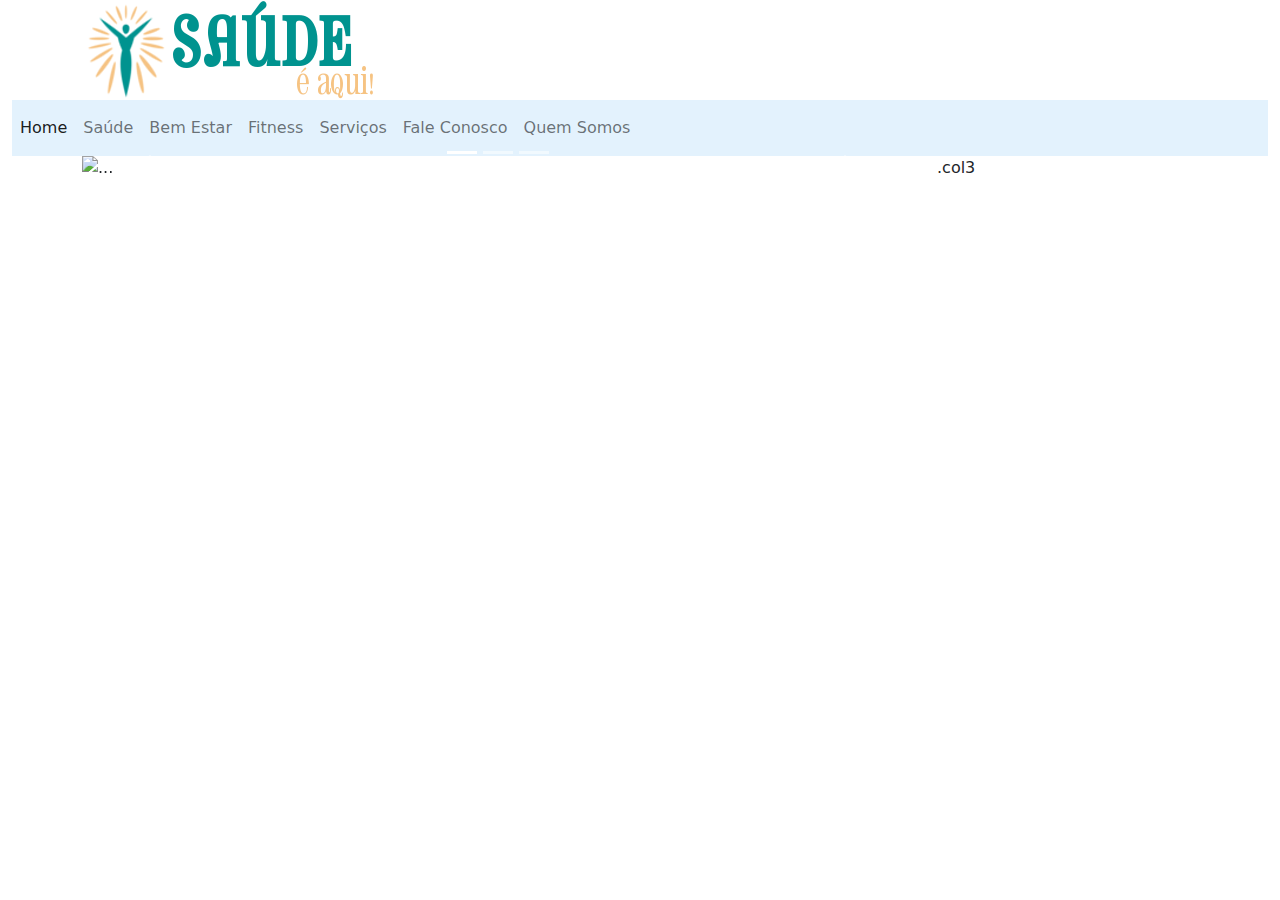
==== index.html @ e3474847 "Project Created" ====
<!doctype html>
<html lang="pt_BR">
  <head>
    <!-- Required meta tags -->
    <meta charset="utf-8">
    <meta name="viewport" content="width=device-width, initial-scale=1">

    <!-- Bootstrap CSS -->
    <link href="resources/css/bootstrap-css/bootstrap.min.css" rel="stylesheet">

    <title>Saúde é Aqui!</title>
  </head>
  <body class="container-xxl">

    <div class="position-relative">
        <div class="container">
            <img src="resources/imagens/sistema/logotipo300x100.png">
        </div>
    </div>

    <nav class="navbar navbar-expand-lg navbar-light" style="background-color: #e3f2fd;">
      <!--
      <a class="navbar-brand" href="#">Saúde é Aqui</a>
      -->
      <button class="navbar-toggler" type="button" data-bs-toggle="collapse" data-bs-target="#navbarNav" aria-controls="navbarNav" aria-expanded="false" aria-label="Toggle navigation">
        <span class="navbar-toggler-icon"></span>
      </button>
      <div class="collapse navbar-collapse" id="navbarNav">
        <ul class="navbar-nav">
          <li class="nav-item">
            <a class="nav-link active" aria-current="page" href="#">Home</a>
          </li>
          <li class="nav-item">
            <a class="nav-link" aria-current="page" href="#">Saúde</a>
          </li>
          <li class="nav-item">
            <a class="nav-link" aria-current="page" href="#">Bem Estar</a>
          </li>
          <li class="nav-item">
            <a class="nav-link" aria-current="page" href="#">Fitness</a>
          </li>
          <li class="nav-item">
            <a class="nav-link" aria-current="page" href="#">Serviços</a>
          </li>
          <li class="nav-item">
            <a class="nav-link" aria-current="page" href="#">Fale Conosco</a>
          </li>
          <li class="nav-item">
            <a class="nav-link" aria-current="page" href="#">Quem Somos</a>
          </li>
        </ul>
      </div>
    </nav>

    <div class="container">
      <div class="row">
        <div class="col-9">
          
          <div id="carouselExampleCaptions" class="carousel slide" data-bs-ride="carousel">
            <div class="carousel-indicators">
              <button type="button" data-bs-target="#carouselExampleCaptions" data-bs-slide-to="0" class="active" aria-current="true" aria-label="Slide 1"></button>
              <button type="button" data-bs-target="#carouselExampleCaptions" data-bs-slide-to="1" aria-label="Slide 2"></button>
              <button type="button" data-bs-target="#carouselExampleCaptions" data-bs-slide-to="2" aria-label="Slide 3"></button>
            </div>
            <div class="carousel-inner">
              <div class="carousel-item active">
                <img src="..." class="d-block w-100" alt="...">
                <div class="carousel-caption d-none d-md-block">
                  <h5>First slide label</h5>
                  <p>Some representative placeholder content for the first slide.</p>
                </div>
              </div>
              <div class="carousel-item">
                <img src="..." class="d-block w-100" alt="...">
                <div class="carousel-caption d-none d-md-block">
                  <h5>Second slide label</h5>
                  <p>Some representative placeholder content for the second slide.</p>
                </div>
              </div>
              <div class="carousel-item">
                <img src="..." class="d-block w-100" alt="...">
                <div class="carousel-caption d-none d-md-block">
                  <h5>Third slide label</h5>
                  <p>Some representative placeholder content for the third slide.</p>
                </div>
              </div>
            </div>
            <button class="carousel-control-prev" type="button" data-bs-target="#carouselExampleCaptions" data-bs-slide="prev">
              <span class="carousel-control-prev-icon" aria-hidden="true"></span>
              <span class="visually-hidden">Previous</span>
            </button>
            <button class="carousel-control-next" type="button" data-bs-target="#carouselExampleCaptions" data-bs-slide="next">
              <span class="carousel-control-next-icon" aria-hidden="true"></span>
              <span class="visually-hidden">Next</span>
            </button>
          </div>

        </div>
        <div class="col-3">
          .col3
        </div>
      </div>

    </div>
    
    <script src="resources/js/bootstrap-js/bootstrap.bundle.min.js"></script>
  </body>
</html>
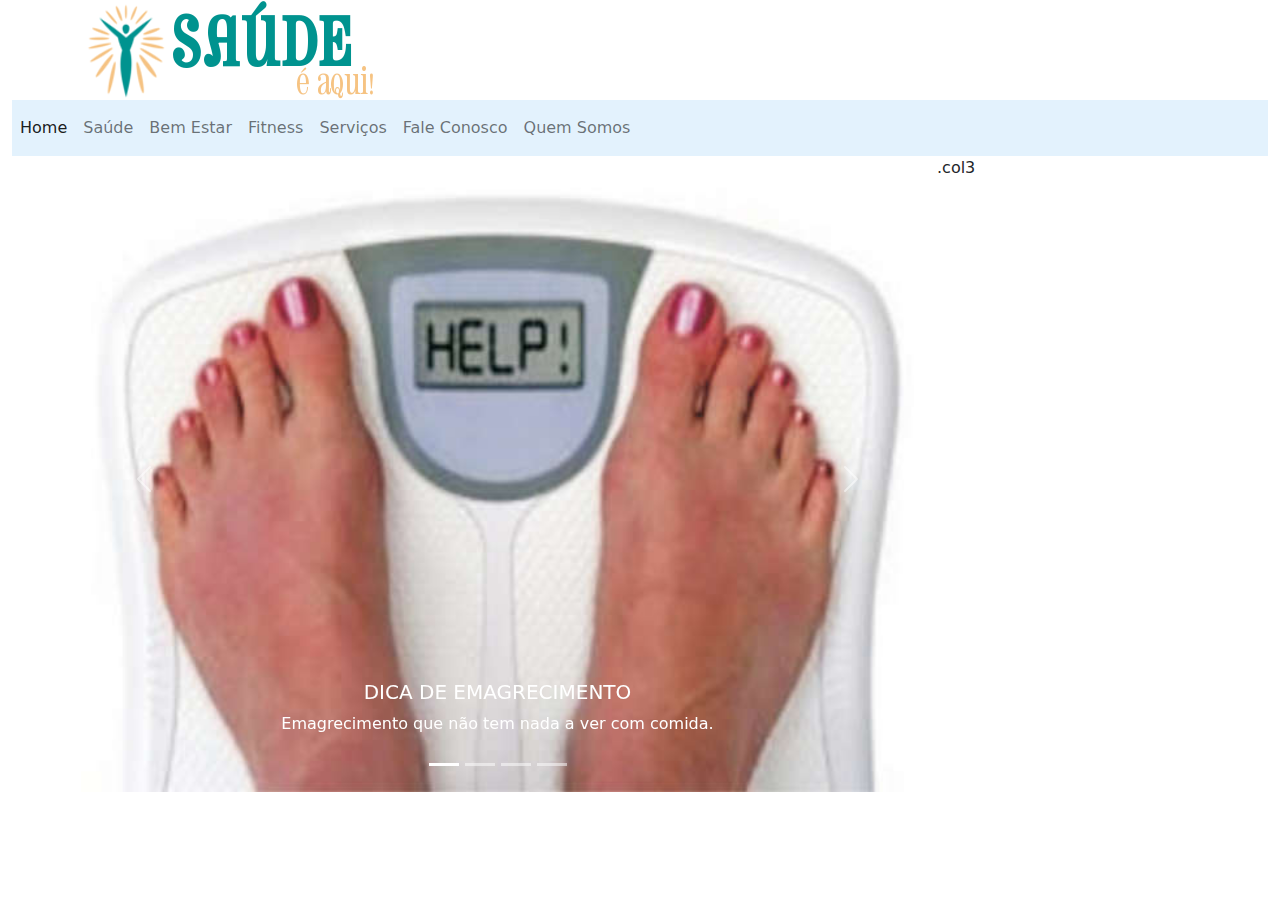
==== commit a9e0e2fc: "Created Carousel News" ====
--- a/index.html
+++ b/index.html
@@ -54,44 +54,52 @@
 
     <div class="container">
       <div class="row">
-        <div class="col-9">
+        <div class="col-9" style="padding: 1%;">
           
           <div id="carouselExampleCaptions" class="carousel slide" data-bs-ride="carousel">
             <div class="carousel-indicators">
               <button type="button" data-bs-target="#carouselExampleCaptions" data-bs-slide-to="0" class="active" aria-current="true" aria-label="Slide 1"></button>
               <button type="button" data-bs-target="#carouselExampleCaptions" data-bs-slide-to="1" aria-label="Slide 2"></button>
               <button type="button" data-bs-target="#carouselExampleCaptions" data-bs-slide-to="2" aria-label="Slide 3"></button>
+              <button type="button" data-bs-target="#carouselExampleCaptions" data-bs-slide-to="3" aria-label="Slide 4"></button>
             </div>
             <div class="carousel-inner">
               <div class="carousel-item active">
-                <img src="..." class="d-block w-100" alt="...">
+                <img src="resources/imagens/carousel/img_1.jpg" class="d-block w-100" alt="...">
                 <div class="carousel-caption d-none d-md-block">
-                  <h5>First slide label</h5>
-                  <p>Some representative placeholder content for the first slide.</p>
+                  <h5>DICA DE EMAGRECIMENTO</h5>
+                  <p>Emagrecimento que não tem nada a ver com comida.</p>
                 </div>
               </div>
               <div class="carousel-item">
-                <img src="..." class="d-block w-100" alt="...">
+                <img src="resources/imagens/carousel/img_2.jpg" class="d-block w-100" alt="...">
                 <div class="carousel-caption d-none d-md-block">
-                  <h5>Second slide label</h5>
-                  <p>Some representative placeholder content for the second slide.</p>
+                  <h5>SÍNDROME DO OLHO SECO</h5>
+                  <p>Entenda melhor o que é.</p>
                 </div>
               </div>
               <div class="carousel-item">
-                <img src="..." class="d-block w-100" alt="...">
+                <img src="resources/imagens/carousel/img_3.jpg" class="d-block w-100" alt="...">
                 <div class="carousel-caption d-none d-md-block">
-                  <h5>Third slide label</h5>
-                  <p>Some representative placeholder content for the third slide.</p>
+                  <h5>CANABIDIOL</h5>
+                  <p>Giovanna ganha na justiça o direito de receber gratuitamente o medicamento.</p>
+                </div>
+              </div>
+              <div class="carousel-item">
+                <img src="resources/imagens/carousel/img_4.jpg" class="d-block w-100" alt="...">
+                <div class="carousel-caption d-none d-md-block">
+                  <h5>FEMILIFT</h5>
+                  <p>Técnica estética promete rejuvenescer a região vaginal.</p>
                 </div>
               </div>
             </div>
             <button class="carousel-control-prev" type="button" data-bs-target="#carouselExampleCaptions" data-bs-slide="prev">
               <span class="carousel-control-prev-icon" aria-hidden="true"></span>
-              <span class="visually-hidden">Previous</span>
+              <span class="visually-hidden">Anterior</span>
             </button>
             <button class="carousel-control-next" type="button" data-bs-target="#carouselExampleCaptions" data-bs-slide="next">
               <span class="carousel-control-next-icon" aria-hidden="true"></span>
-              <span class="visually-hidden">Next</span>
+              <span class="visually-hidden">Próximo</span>
             </button>
           </div>
 
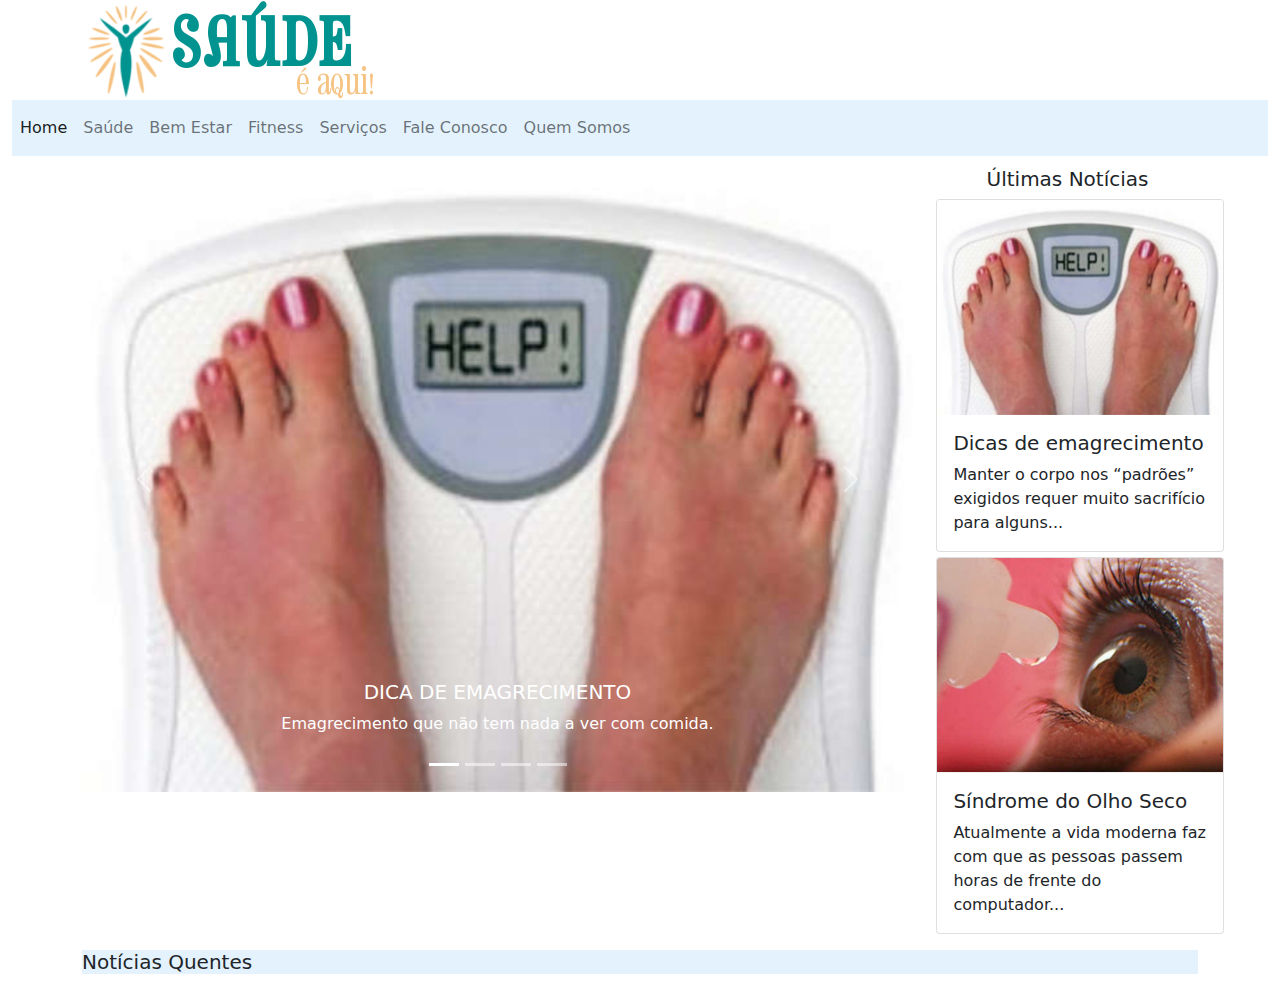
==== commit a3c861b7: "Created Latest News Session" ====
--- a/index.html
+++ b/index.html
@@ -102,11 +102,37 @@
               <span class="visually-hidden">Próximo</span>
             </button>
           </div>
+        </div>
+
+        <div class="col-3" style="padding: 1%;">
+          <div style="text-align: center;">
+            <h5>Últimas Notícias</h5>
+          </div>
+          <div class="card" style="width: 18rem; margin-bottom: 2%;">
+            <img src="resources/imagens/bem-estar/Dicas_emagrecimento.jpg" class="card-img-top" alt="...">
+            <div class="card-body">
+              <h5 class="card-title">Dicas de emagrecimento</h5>
+              <p class="card-text">Manter o corpo nos “padrões” exigidos requer muito sacrifício para alguns...</p>
+            </div>
+          </div>
+
+          <div class="card" style="width: 18rem;  margin-bottom: 2%;">
+            <img src="resources/imagens/saude/sindrome_olho_seco.jpg" class="card-img-top" alt="...">
+            <div class="card-body">
+              <h5 class="card-title">Síndrome do Olho Seco</h5>
+              <p class="card-text">Atualmente a vida moderna faz com que as pessoas passem horas de frente do computador...</p>
+            </div>
+          </div>
 
         </div>
-        <div class="col-3">
-          .col3
-        </div>
+      </div>
+
+    </div>
+
+
+    <div class="container">
+      <div style="background-color: #e3f2fd;">
+        <h5>Notícias Quentes</h5>
       </div>
 
     </div>
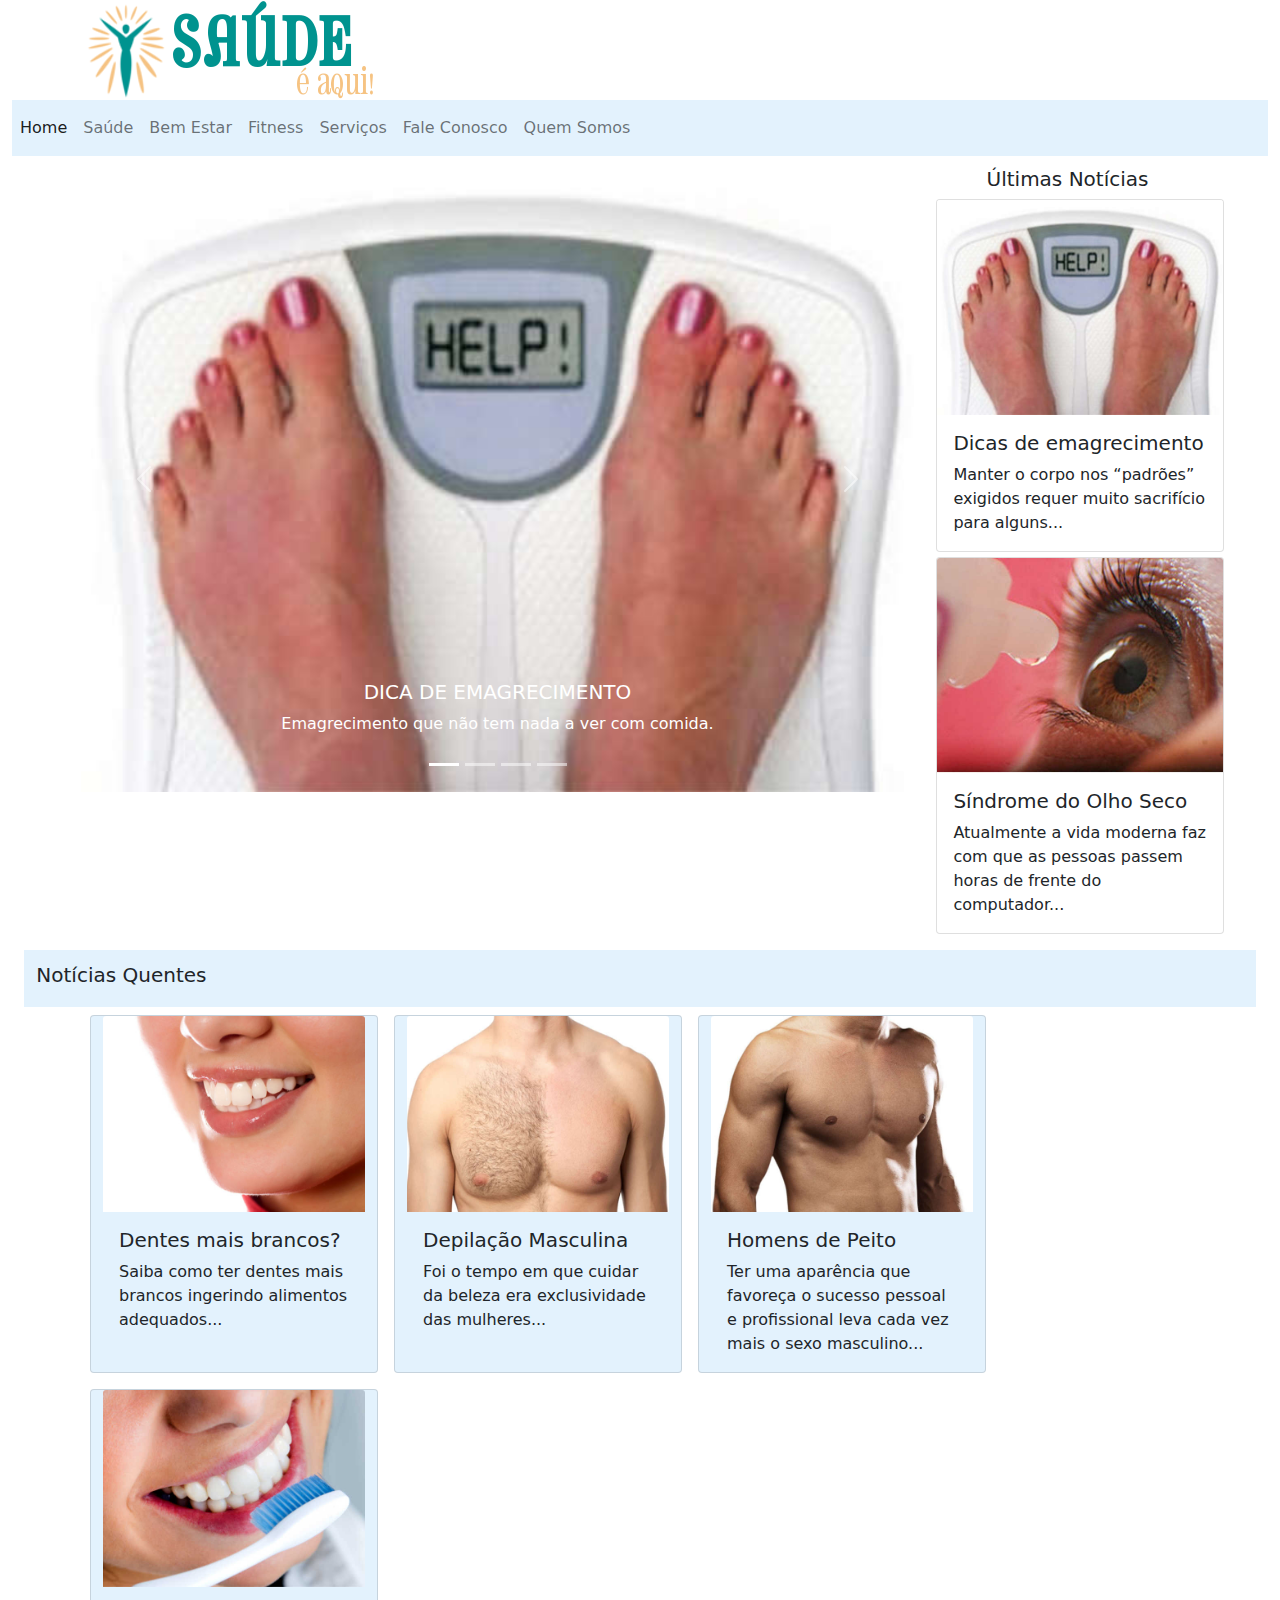
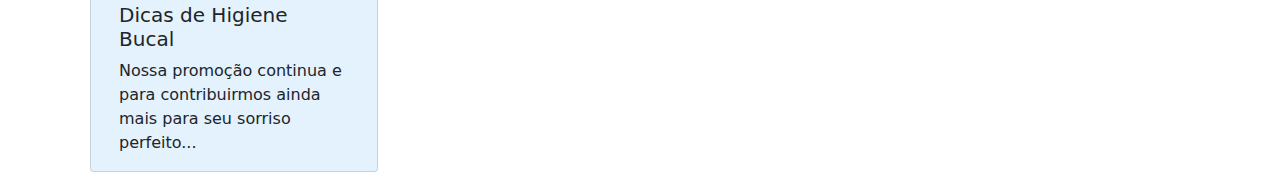
==== commit 7cb59db4: "Created Hot News Session" ====
--- a/index.html
+++ b/index.html
@@ -7,6 +7,9 @@
 
     <!-- Bootstrap CSS -->
     <link href="resources/css/bootstrap-css/bootstrap.min.css" rel="stylesheet">
+
+    <!-- Estilos personalizados da página-->
+    <link href="resources/css/styles/style.css" rel="stylesheet">
 
     <title>Saúde é Aqui!</title>
   </head>
@@ -130,9 +133,49 @@
     </div>
 
 
-    <div class="container">
-      <div style="background-color: #e3f2fd;">
+    <div class="container-fluid">
+      <div class="container-card-title">
         <h5>Notícias Quentes</h5>
+      </div>
+
+      <div class="container">
+
+        <div class="row container-card-home">
+
+          <div class="card card-home">
+            <img src="resources/imagens/saude/sorriso_mais_branco.jpg" class="card-img-top" alt="...">
+            <div class="card-body">
+              <h5 class="card-title">Dentes mais brancos?</h5>
+              <p class="card-text">Saiba como ter dentes mais brancos ingerindo alimentos adequados...</p>
+            </div>
+          </div>
+    
+          <div class="card card-home">
+            <img src="resources/imagens/bem-estar/depilacao_masculina.jpg" class="card-img-top" alt="...">
+            <div class="card-body">
+              <h5 class="card-title">Depilação Masculina</h5>
+              <p class="card-text">Foi o tempo em que cuidar da beleza era exclusividade das mulheres...</p>
+            </div>
+          </div>
+
+          <div class="card card-home">
+            <img src="resources/imagens/bem-estar/homens_de_peito.jpg" class="card-img-top" alt="...">
+            <div class="card-body">
+              <h5 class="card-title">Homens de Peito</h5>
+              <p class="card-text">Ter uma aparência que favoreça o sucesso pessoal e profissional leva cada vez mais o sexo masculino...</p>
+            </div>
+          </div>
+    
+          <div class="card card-home">
+            <img src="resources/imagens/saude/saude_bucal_tips.jpg" class="card-img-top" alt="...">
+            <div class="card-body">
+              <h5 class="card-title">Dicas de Higiene Bucal</h5>
+              <p class="card-text">Nossa promoção continua e para contribuirmos ainda mais para seu sorriso perfeito...</p>
+            </div>
+          </div>
+
+        </div>
+
       </div>
 
     </div>
--- a/resources/css/styles/style.css
+++ b/resources/css/styles/style.css
@@ -0,0 +1,16 @@
+.container-card-home{
+    margin-left: auto;
+    margin-right: auto;
+}
+
+.container-card-title {
+    padding: 1%;
+    background-color: #e3f2fd;
+}
+
+.card-home{
+    width: 18rem;
+    background-color: #e3f2fd;
+    margin: 0.5rem 0.5rem;
+
+}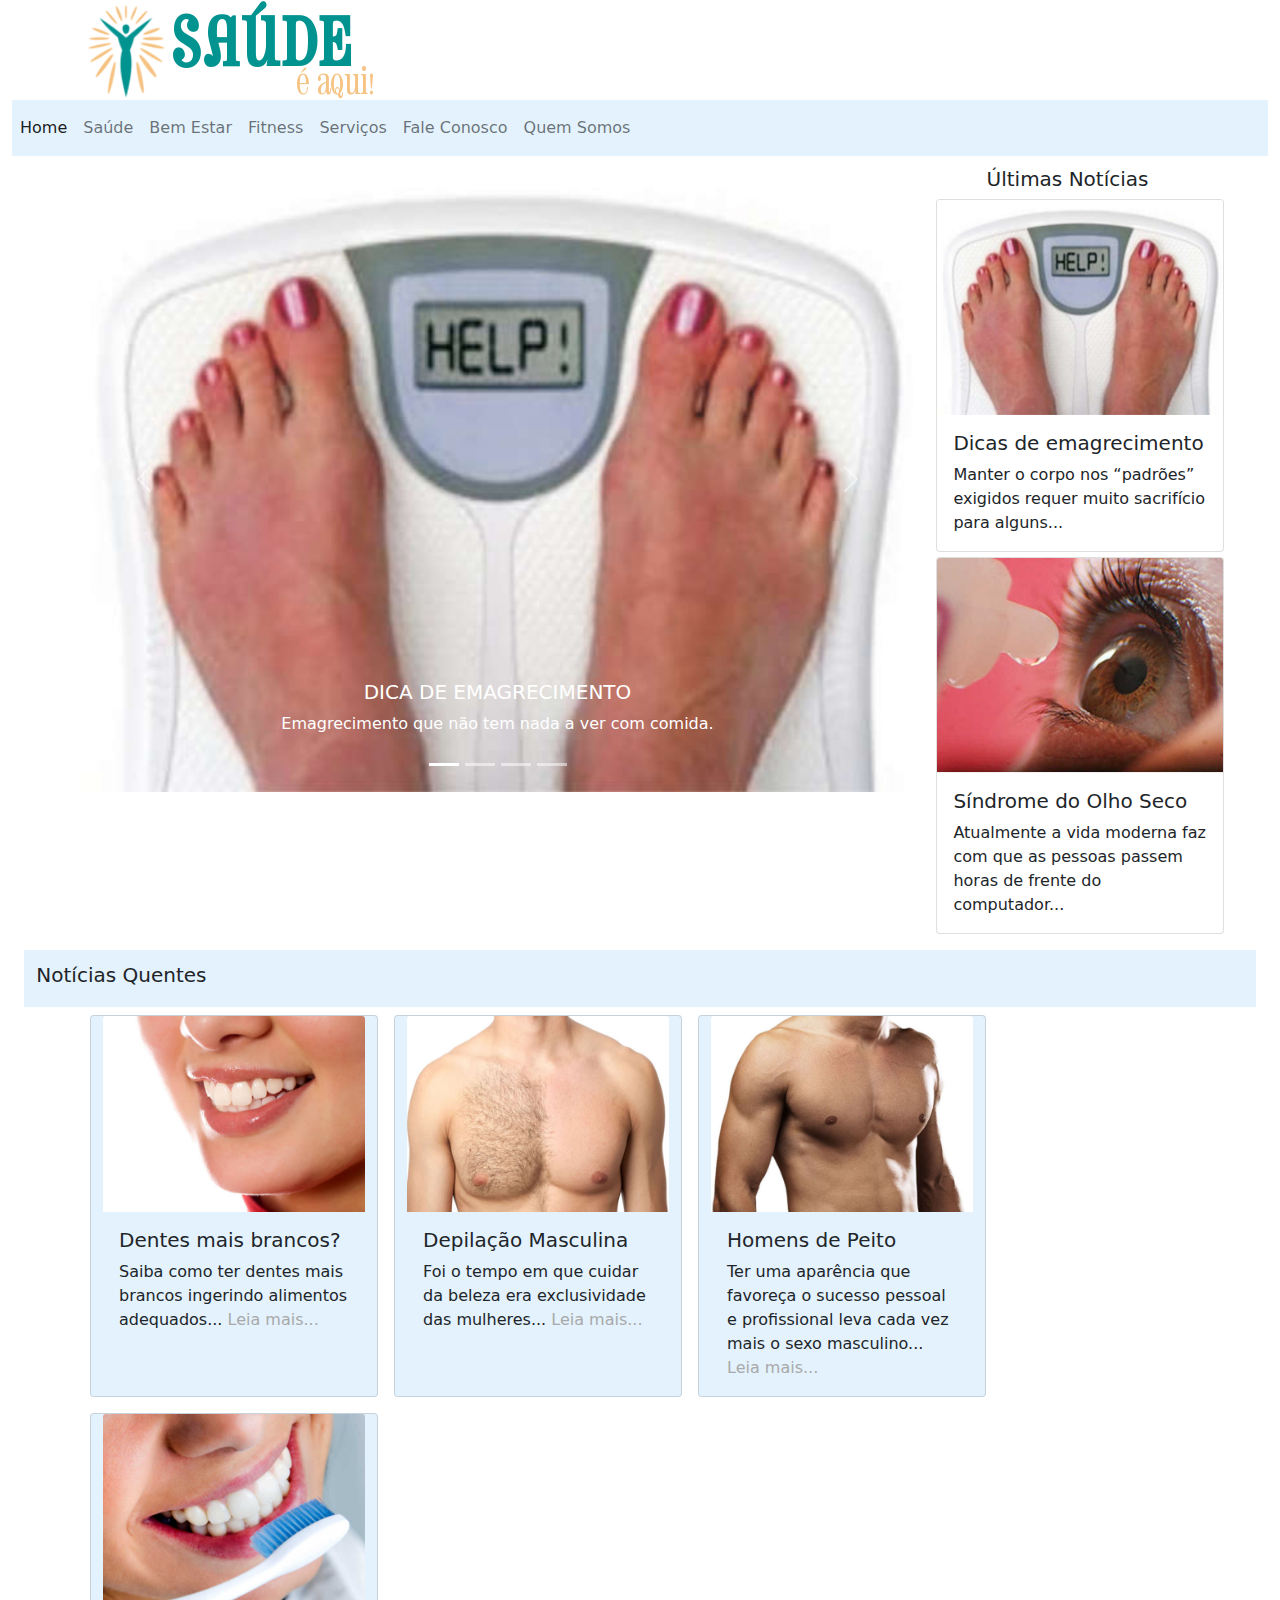
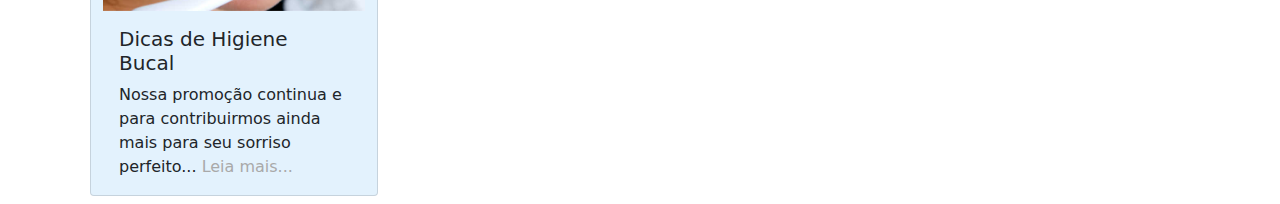
==== commit 1633d027: "Changed menu in Index.html and Created pages list by session" ====
--- a/index.html
+++ b/index.html
@@ -31,19 +31,19 @@
       <div class="collapse navbar-collapse" id="navbarNav">
         <ul class="navbar-nav">
           <li class="nav-item">
-            <a class="nav-link active" aria-current="page" href="#">Home</a>
+            <a class="nav-link active" aria-current="page" href="index.html">Home</a>
           </li>
           <li class="nav-item">
-            <a class="nav-link" aria-current="page" href="#">Saúde</a>
+            <a class="nav-link" aria-current="page" href="pages/listarSaude.html">Saúde</a>
           </li>
           <li class="nav-item">
-            <a class="nav-link" aria-current="page" href="#">Bem Estar</a>
+            <a class="nav-link" aria-current="page" href="pages/listarBemEstar.html">Bem Estar</a>
           </li>
           <li class="nav-item">
-            <a class="nav-link" aria-current="page" href="#">Fitness</a>
+            <a class="nav-link" aria-current="page" href="pages/listarFitness.html">Fitness</a>
           </li>
           <li class="nav-item">
-            <a class="nav-link" aria-current="page" href="#">Serviços</a>
+            <a class="nav-link" aria-current="page" href="pages/listarServicos.html">Serviços</a>
           </li>
           <li class="nav-item">
             <a class="nav-link" aria-current="page" href="#">Fale Conosco</a>
@@ -146,7 +146,9 @@
             <img src="resources/imagens/saude/sorriso_mais_branco.jpg" class="card-img-top" alt="...">
             <div class="card-body">
               <h5 class="card-title">Dentes mais brancos?</h5>
-              <p class="card-text">Saiba como ter dentes mais brancos ingerindo alimentos adequados...</p>
+              <p class="card-text">Saiba como ter dentes mais brancos ingerindo alimentos adequados...
+                <a href="#" class="link-card">Leia mais...</a>
+              </p>
             </div>
           </div>
     
@@ -154,7 +156,9 @@
             <img src="resources/imagens/bem-estar/depilacao_masculina.jpg" class="card-img-top" alt="...">
             <div class="card-body">
               <h5 class="card-title">Depilação Masculina</h5>
-              <p class="card-text">Foi o tempo em que cuidar da beleza era exclusividade das mulheres...</p>
+              <p class="card-text">Foi o tempo em que cuidar da beleza era exclusividade das mulheres...
+                <a href="#" class="link-card">Leia mais...</a>
+              </p>
             </div>
           </div>
 
@@ -162,7 +166,9 @@
             <img src="resources/imagens/bem-estar/homens_de_peito.jpg" class="card-img-top" alt="...">
             <div class="card-body">
               <h5 class="card-title">Homens de Peito</h5>
-              <p class="card-text">Ter uma aparência que favoreça o sucesso pessoal e profissional leva cada vez mais o sexo masculino...</p>
+              <p class="card-text">Ter uma aparência que favoreça o sucesso pessoal e profissional leva cada vez mais o sexo masculino...
+                <a href="#" class="link-card">Leia mais...</a>
+              </p>
             </div>
           </div>
     
@@ -170,7 +176,9 @@
             <img src="resources/imagens/saude/saude_bucal_tips.jpg" class="card-img-top" alt="...">
             <div class="card-body">
               <h5 class="card-title">Dicas de Higiene Bucal</h5>
-              <p class="card-text">Nossa promoção continua e para contribuirmos ainda mais para seu sorriso perfeito...</p>
+              <p class="card-text">Nossa promoção continua e para contribuirmos ainda mais para seu sorriso perfeito...
+                <a href="#" class="link-card">Leia mais...</a>
+              </p>
             </div>
           </div>
 
--- a/resources/css/styles/style.css
+++ b/resources/css/styles/style.css
@@ -13,4 +13,9 @@
     background-color: #e3f2fd;
     margin: 0.5rem 0.5rem;
 
+}
+
+.link-card{
+    text-decoration: none;
+    color: darkgray;
 }